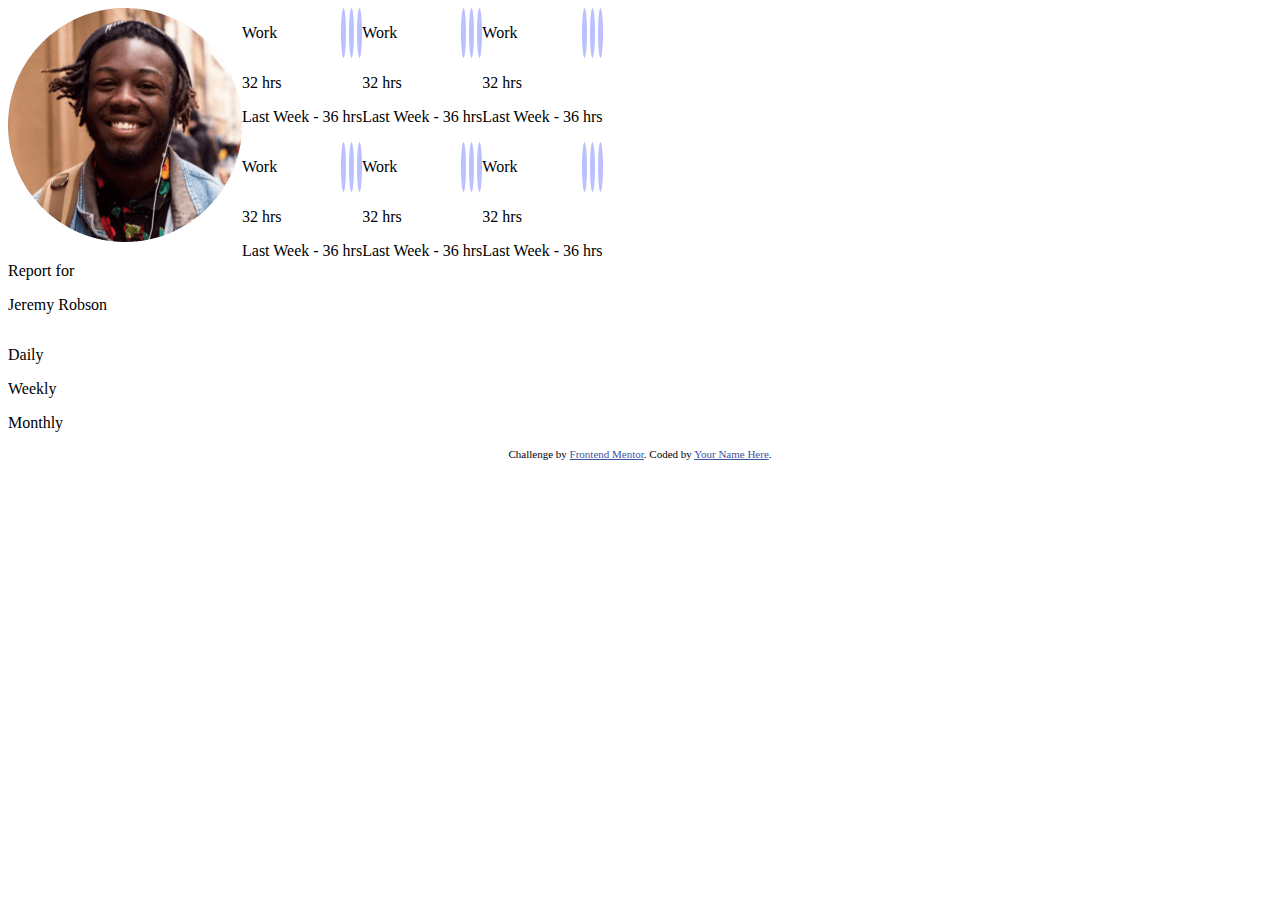
==== time-tracking-dashboard-main/index.html @ 13b1265d "Design structure added" ====
<!DOCTYPE html>
<html lang="en">

<head>
  <meta charset="UTF-8">
  <meta name="viewport" content="width=device-width, initial-scale=1.0">
  <!-- displays site properly based on user's device -->

  <link rel="icon" type="image/png" sizes="32x32" href="./images/favicon-32x32.png">
  <link rel="stylesheet" type="text/css" href="./styles.css">

  <title>Frontend Mentor | Time tracking dashboard</title>

  <!-- Feel free to remove these styles or customise in your own stylesheet 👍 -->
  <style>
    .attribution {
      font-size: 11px;
      text-align: center;
    }

    .attribution a {
      color: hsl(228, 45%, 44%);
    }
  </style>
</head>

<body>

  <div class="main__container">
    <div class="column__type__one">
      <div class="profile__container">
        <div class="profile__content">
          <img src="./images/image-jeremy.png" alt="jeremy" />
          <p>Report for</p>
          <p>Jeremy Robson</p>
        </div>
        <div class="profile__frequency">
          <p>Daily</p>
          <p>Weekly</p>
          <p>Monthly</p>
        </div>
      </div>
    </div>
    <div class="column__type__two">
      <div>
        <div class="artwork__header">

        </div>
        <div class="stats__container">
          <div class="stats__header">
            <p>Work</p>
            <img src="images/icon-ellipsis.svg" alt="ellipsis" />
          </div>
          <div>
            <p>32 hrs</p>
            <p>Last Week - 36 hrs</p>
          </div>
        </div>
      </div>
      <div>
        <div class="artwork__header">

        </div>
        <div class="stats__container">
          <div class="stats__header">
            <p>Work</p>
            <img src="images/icon-ellipsis.svg" alt="ellipsis" />
          </div>
          <div>
            <p>32 hrs</p>
            <p>Last Week - 36 hrs</p>
          </div>
        </div>
      </div>
    </div>
    <div class="column__type__two">
      <div>
        <div class="artwork__header">

        </div>
        <div class="stats__container">
          <div class="stats__header">
            <p>Work</p>
            <img src="images/icon-ellipsis.svg" alt="ellipsis" />
          </div>
          <div>
            <p>32 hrs</p>
            <p>Last Week - 36 hrs</p>
          </div>
        </div>
      </div>
      <div>
        <div class="artwork__header">

        </div>
        <div class="stats__container">
          <div class="stats__header">
            <p>Work</p>
            <img src="images/icon-ellipsis.svg" alt="ellipsis" />
          </div>
          <div>
            <p>32 hrs</p>
            <p>Last Week - 36 hrs</p>
          </div>
        </div>
      </div>
    </div>
    <div class="column__type__two">
      <div>
        <div class="artwork__header">

        </div>
        <div class="stats__container">
          <div class="stats__header">
            <p>Work</p>
            <img src="images/icon-ellipsis.svg" alt="ellipsis" />
          </div>
          <div>
            <p>32 hrs</p>
            <p>Last Week - 36 hrs</p>
          </div>
        </div>
      </div>
      <div>
        <div class="artwork__header">

        </div>
        <div class="stats__container">
          <div class="stats__header">
            <p>Work</p>
            <img src="images/icon-ellipsis.svg" alt="ellipsis" />
          </div>
          <div>
            <p>32 hrs</p>
            <p>Last Week - 36 hrs</p>
          </div>
        </div>
      </div>
    </div>
  </div>

  </div>
  </div>



  <div class="attribution">
    Challenge by <a href="https://www.frontendmentor.io?ref=challenge" target="_blank">Frontend Mentor</a>.
    Coded by <a href="#">Your Name Here</a>.
  </div>
</body>

</html>
---- time-tracking-dashboard-main/styles.css ----
.main__container{
    display: flex;
}

.profile__container{
    display: flex;
    flex-direction: column;
}

.profile__content{}

.stats__header{
    display: flex;
    justify-content: space-between;
}
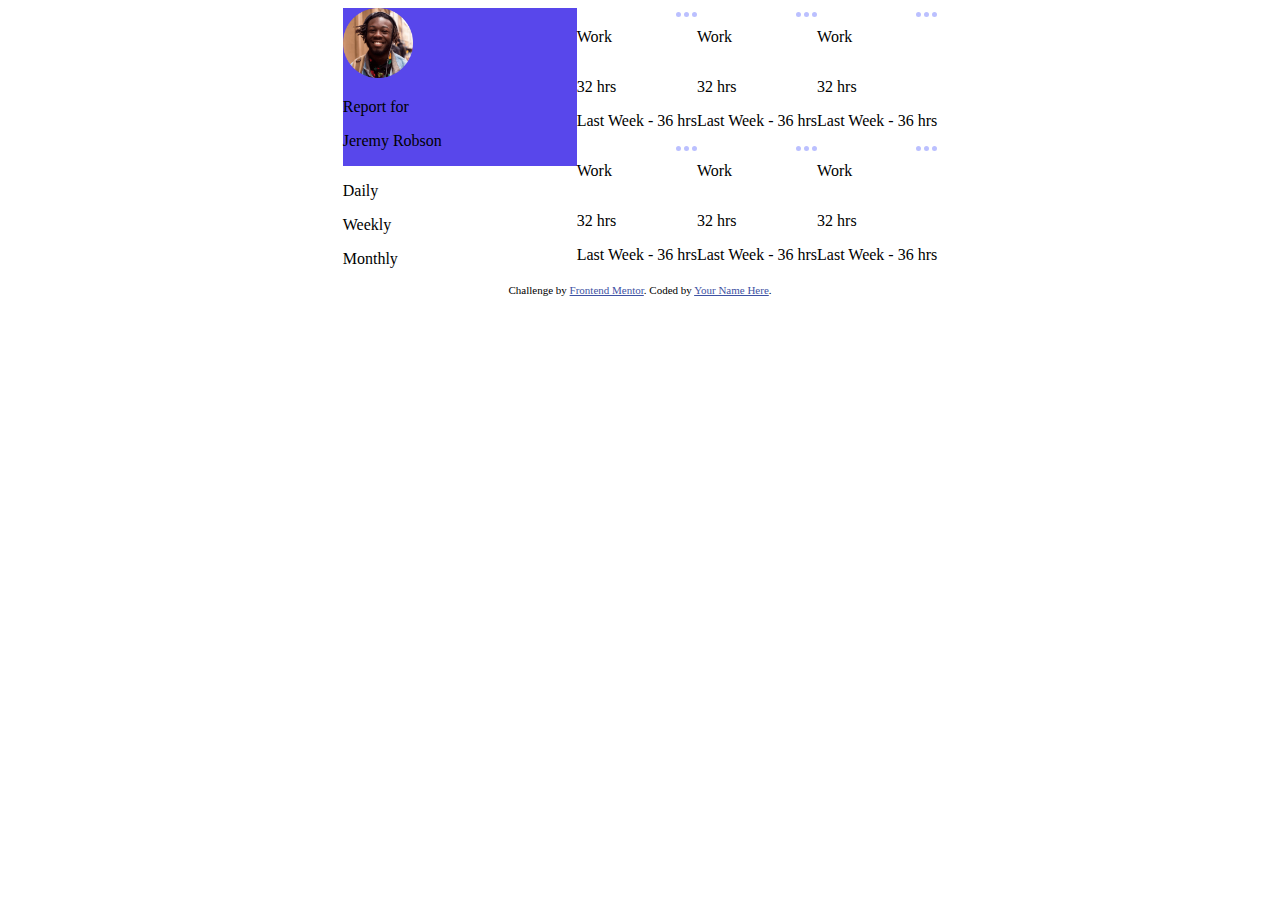
==== commit cd5c1033: "design update" ====
--- a/time-tracking-dashboard-main/index.html
+++ b/time-tracking-dashboard-main/index.html
@@ -25,122 +25,123 @@
 </head>
 
 <body>
-
-  <div class="main__container">
-    <div class="column__type__one">
-      <div class="profile__container">
-        <div class="profile__content">
-          <img src="./images/image-jeremy.png" alt="jeremy" />
-          <p>Report for</p>
-          <p>Jeremy Robson</p>
-        </div>
-        <div class="profile__frequency">
-          <p>Daily</p>
-          <p>Weekly</p>
-          <p>Monthly</p>
-        </div>
-      </div>
-    </div>
-    <div class="column__type__two">
-      <div>
-        <div class="artwork__header">
-
-        </div>
-        <div class="stats__container">
-          <div class="stats__header">
-            <p>Work</p>
-            <img src="images/icon-ellipsis.svg" alt="ellipsis" />
+  <div>
+    <div class="main__container">
+      <div class="column__type__one">
+        <div class="profile__container">
+          <div class="profile__content">
+            <img src="./images/image-jeremy.png" alt="jeremy" />
+            <p>Report for</p>
+            <p>Jeremy Robson</p>
           </div>
-          <div>
-            <p>32 hrs</p>
-            <p>Last Week - 36 hrs</p>
+          <div class="profile__frequency">
+            <p>Daily</p>
+            <p>Weekly</p>
+            <p>Monthly</p>
           </div>
         </div>
       </div>
-      <div>
-        <div class="artwork__header">
+      <div class="column__type__two">
+        <div>
+          <div class="artwork__header">
 
+          </div>
+          <div class="stats__container">
+            <div class="stats__header">
+              <p>Work</p>
+              <img src="images/icon-ellipsis.svg" alt="ellipsis" />
+            </div>
+            <div>
+              <p>32 hrs</p>
+              <p>Last Week - 36 hrs</p>
+            </div>
+          </div>
         </div>
-        <div class="stats__container">
-          <div class="stats__header">
-            <p>Work</p>
-            <img src="images/icon-ellipsis.svg" alt="ellipsis" />
+        <div>
+          <div class="artwork__header">
+
           </div>
-          <div>
-            <p>32 hrs</p>
-            <p>Last Week - 36 hrs</p>
+          <div class="stats__container">
+            <div class="stats__header">
+              <p>Work</p>
+              <img src="images/icon-ellipsis.svg" alt="ellipsis" />
+            </div>
+            <div>
+              <p>32 hrs</p>
+              <p>Last Week - 36 hrs</p>
+            </div>
+          </div>
+        </div>
+      </div>
+      <div class="column__type__two">
+        <div>
+          <div class="artwork__header">
+
+          </div>
+          <div class="stats__container">
+            <div class="stats__header">
+              <p>Work</p>
+              <img src="images/icon-ellipsis.svg" alt="ellipsis" />
+            </div>
+            <div>
+              <p>32 hrs</p>
+              <p>Last Week - 36 hrs</p>
+            </div>
+          </div>
+        </div>
+        <div>
+          <div class="artwork__header">
+
+          </div>
+          <div class="stats__container">
+            <div class="stats__header">
+              <p>Work</p>
+              <img src="images/icon-ellipsis.svg" alt="ellipsis" />
+            </div>
+            <div>
+              <p>32 hrs</p>
+              <p>Last Week - 36 hrs</p>
+            </div>
+          </div>
+        </div>
+      </div>
+      <div class="column__type__two">
+        <div>
+          <div class="artwork__header">
+
+          </div>
+          <div class="stats__container">
+            <div class="stats__header">
+              <p>Work</p>
+              <img src="images/icon-ellipsis.svg" alt="ellipsis" />
+            </div>
+            <div>
+              <p>32 hrs</p>
+              <p>Last Week - 36 hrs</p>
+            </div>
+          </div>
+        </div>
+        <div>
+          <div class="artwork__header">
+
+          </div>
+          <div class="stats__container">
+            <div class="stats__header">
+              <p>Work</p>
+              <img src="images/icon-ellipsis.svg" alt="ellipsis" />
+            </div>
+            <div>
+              <p>32 hrs</p>
+              <p>Last Week - 36 hrs</p>
+            </div>
           </div>
         </div>
       </div>
     </div>
-    <div class="column__type__two">
-      <div>
-        <div class="artwork__header">
 
-        </div>
-        <div class="stats__container">
-          <div class="stats__header">
-            <p>Work</p>
-            <img src="images/icon-ellipsis.svg" alt="ellipsis" />
-          </div>
-          <div>
-            <p>32 hrs</p>
-            <p>Last Week - 36 hrs</p>
-          </div>
-        </div>
-      </div>
-      <div>
-        <div class="artwork__header">
-
-        </div>
-        <div class="stats__container">
-          <div class="stats__header">
-            <p>Work</p>
-            <img src="images/icon-ellipsis.svg" alt="ellipsis" />
-          </div>
-          <div>
-            <p>32 hrs</p>
-            <p>Last Week - 36 hrs</p>
-          </div>
-        </div>
-      </div>
-    </div>
-    <div class="column__type__two">
-      <div>
-        <div class="artwork__header">
-
-        </div>
-        <div class="stats__container">
-          <div class="stats__header">
-            <p>Work</p>
-            <img src="images/icon-ellipsis.svg" alt="ellipsis" />
-          </div>
-          <div>
-            <p>32 hrs</p>
-            <p>Last Week - 36 hrs</p>
-          </div>
-        </div>
-      </div>
-      <div>
-        <div class="artwork__header">
-
-        </div>
-        <div class="stats__container">
-          <div class="stats__header">
-            <p>Work</p>
-            <img src="images/icon-ellipsis.svg" alt="ellipsis" />
-          </div>
-          <div>
-            <p>32 hrs</p>
-            <p>Last Week - 36 hrs</p>
-          </div>
-        </div>
-      </div>
-    </div>
   </div>
 
-  </div>
-  </div>
+
 
 
 
--- a/time-tracking-dashboard-main/styles.css
+++ b/time-tracking-dashboard-main/styles.css
@@ -1,5 +1,7 @@
 .main__container{
     display: flex;
+    justify-content: center;
+    align-items: center;
 }
 
 .profile__container{
@@ -7,9 +9,25 @@
     flex-direction: column;
 }
 
-.profile__content{}
+.profile__content{
+    background-color: hsl(246, 80%, 60%);
+}
+
+.profile__content img{
+    width: 30%;
+}
 
 .stats__header{
     display: flex;
     justify-content: space-between;
-}+}
+
+.stats__header img{
+    height: 100%;
+}
+
+.testt{
+    display: flex;
+  flex-direction: column;
+  justify-content: center;
+}
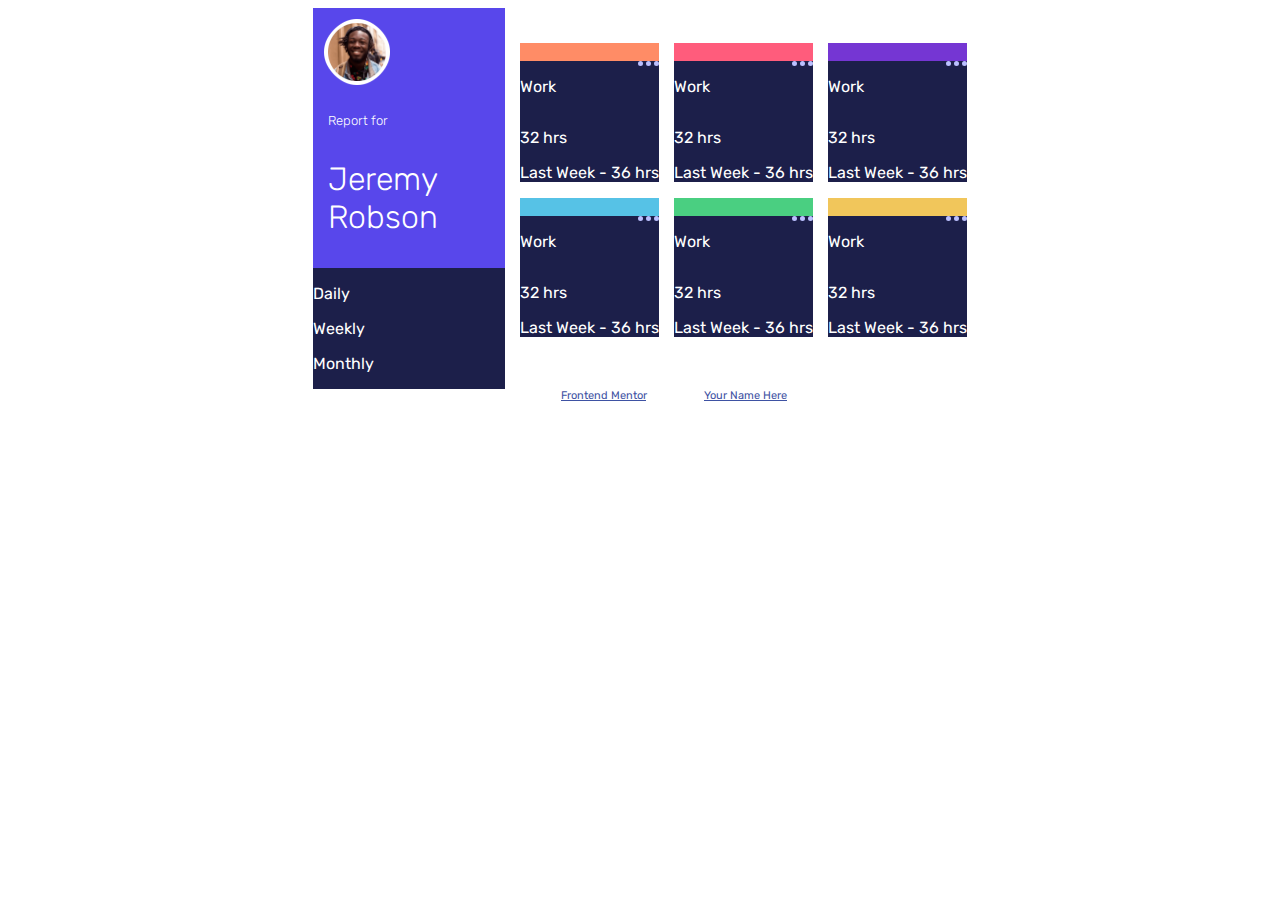
==== commit 8010d56a: "css changes" ====
--- a/time-tracking-dashboard-main/index.html
+++ b/time-tracking-dashboard-main/index.html
@@ -6,6 +6,9 @@
   <meta name="viewport" content="width=device-width, initial-scale=1.0">
   <!-- displays site properly based on user's device -->
 
+  <link rel="preconnect" href="https://fonts.googleapis.com">
+  <link rel="preconnect" href="https://fonts.gstatic.com" crossorigin>
+  <link href="https://fonts.googleapis.com/css2?family=Rubik:wght@300;400;500&display=swap" rel="stylesheet">
   <link rel="icon" type="image/png" sizes="32x32" href="./images/favicon-32x32.png">
   <link rel="stylesheet" type="text/css" href="./styles.css">
 
@@ -43,7 +46,7 @@
       </div>
       <div class="column__type__two">
         <div>
-          <div class="artwork__header">
+          <div class="artwork__header" style="background-color: hsl(15, 100%, 70%);">
 
           </div>
           <div class="stats__container">
@@ -58,7 +61,7 @@
           </div>
         </div>
         <div>
-          <div class="artwork__header">
+          <div class="artwork__header" style="background-color: hsl(195, 74%, 62%)">
 
           </div>
           <div class="stats__container">
@@ -75,7 +78,7 @@
       </div>
       <div class="column__type__two">
         <div>
-          <div class="artwork__header">
+          <div class="artwork__header" style="background-color: hsl(348, 100%, 68%)">
 
           </div>
           <div class="stats__container">
@@ -90,7 +93,7 @@
           </div>
         </div>
         <div>
-          <div class="artwork__header">
+          <div class="artwork__header" style="background-color: hsl(145, 58%, 55%)">
 
           </div>
           <div class="stats__container">
@@ -107,7 +110,7 @@
       </div>
       <div class="column__type__two">
         <div>
-          <div class="artwork__header">
+          <div class="artwork__header" style="background-color: hsl(264, 64%, 52%)">
 
           </div>
           <div class="stats__container">
@@ -122,7 +125,7 @@
           </div>
         </div>
         <div>
-          <div class="artwork__header">
+          <div class="artwork__header" style="background-color: hsl(43, 84%, 65%)">
 
           </div>
           <div class="stats__container">
--- a/time-tracking-dashboard-main/styles.css
+++ b/time-tracking-dashboard-main/styles.css
@@ -1,33 +1,63 @@
-.main__container{
+html {
+    color: #fff;
+    font-family: 'Rubik', sans-serif;
+}
+
+.main__container {
     display: flex;
     justify-content: center;
     align-items: center;
+    gap: 15px;
 }
 
-.profile__container{
+.profile__container {
     display: flex;
     flex-direction: column;
+    width: 15vw;
 }
 
-.profile__content{
+.profile__content {
     background-color: hsl(246, 80%, 60%);
 }
 
-.profile__content img{
+.profile__content img {
     width: 30%;
+    padding: 15px;
+    -webkit-filter: drop-shadow(2px 2px 0 white) drop-shadow(-2px 2px 0 white) drop-shadow(2px -2px 0 white) drop-shadow(-2px -2px 0 white);
+    filter: drop-shadow(2px 2px 0 white) drop-shadow(-2px 2px 0 white) drop-shadow(2px -2px 0 white) drop-shadow(-2px -2px 0 white);
 }
 
-.stats__header{
+.profile__content p {
+    margin-left: 15px;
+}
+
+.profile__content>*:nth-child(2) {
+    font-weight: 300;
+    font-size: small;
+}
+
+.profile__content>*:nth-child(3) {
+    font-weight: 300;
+    font-size:xx-large;
+}
+
+.profile__frequency {
+    background-color: hsl(235, 46%, 20%);
+}
+
+.stats__header {
     display: flex;
     justify-content: space-between;
 }
 
-.stats__header img{
+.stats__header img {
     height: 100%;
 }
 
-.testt{
-    display: flex;
-  flex-direction: column;
-  justify-content: center;
+.stats__container {
+    background-color: hsl(235, 46%, 20%);
 }
+
+.artwork__header {
+    height: 2vh;
+}